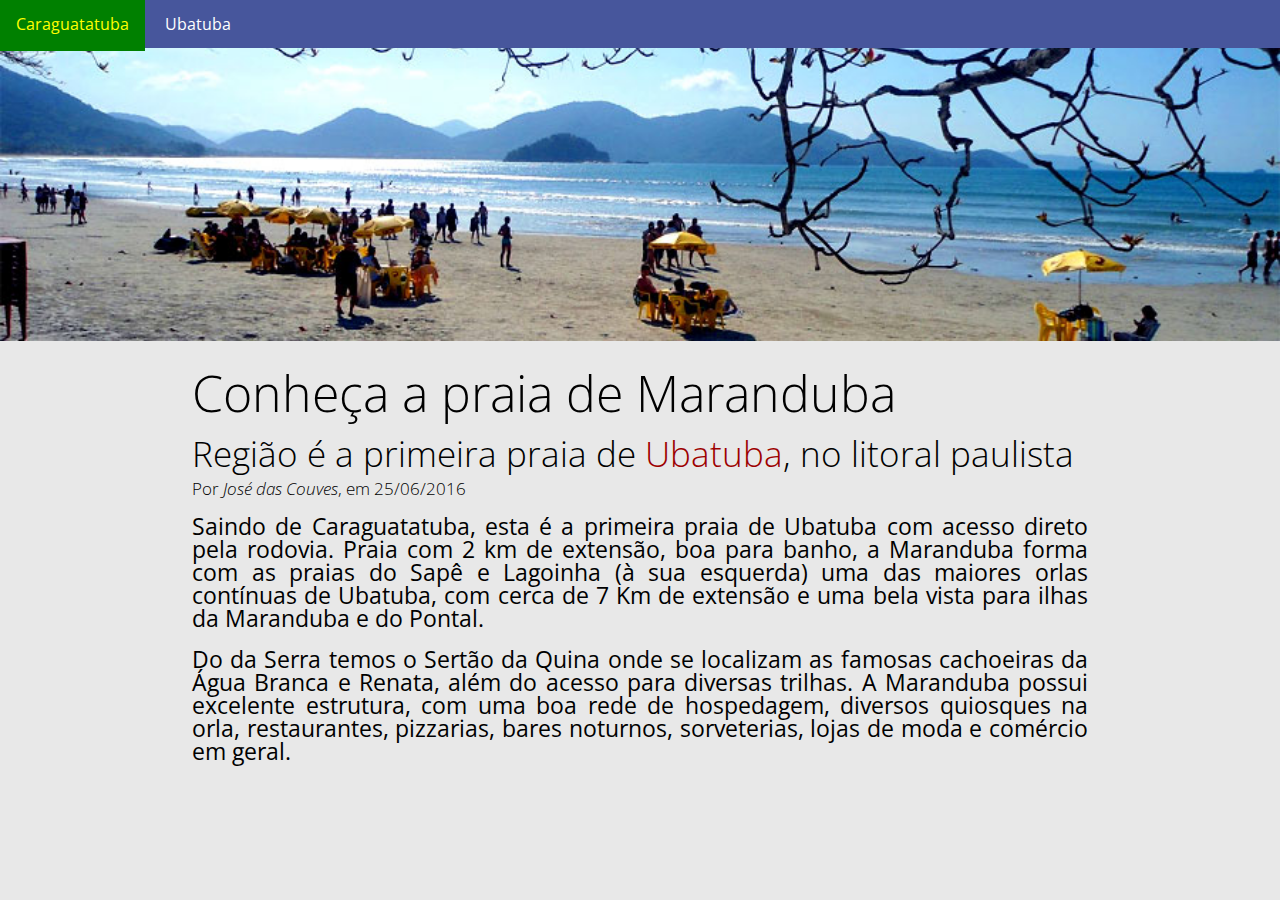
==== index.html @ ee0ec7eb "primeiro commit" ====
<!DOCTYPE html>
  <html>
    <head>
    <meta charset="UTF-8">
      <title> Post de blog </title>
      <link href='https://fonts.googleapis.com/css?family=Open+Sans+Condensed:300,300italic,700' rel='stylesheet' type='text/css'>
      <link rel="stylesheet" type="text/css" href="style.css">
    </head>
    <body>
      <header>
        <nav>
          <a href="caraguatatuba.html">Caraguatatuba</a>
          <a href="index.html">Ubatuba</a>
        </nav>
      </header>
      <section id="primeiro-post" class="post-container">
        <img id="largura-total" src="img.jpg" alt="Foto de praia com várias pessoas">
        <div>
          <h1>Conheça a praia de Maranduba</h1>
          <h2>Região é a primeira praia de <span id='vermelho'<b>Ubatuba</b></span>, no litoral paulista</h2>
          <h3>Por <i>José das Couves</i>, em 25/06/2016</h3>
          <p>Saindo de Caraguatatuba, esta é a primeira praia de Ubatuba com acesso direto pela rodovia. Praia com 2 km de extensão, boa para banho, a Maranduba forma com as praias do Sapê e Lagoinha (à sua esquerda) uma das maiores orlas contínuas de Ubatuba, com cerca de 7 Km de extensão e uma bela vista para ilhas da Maranduba e do Pontal.</p>
          <p>Do da Serra temos o Sertão da Quina onde se localizam as famosas cachoeiras da Água Branca e Renata, além do acesso para diversas trilhas. A Maranduba possui excelente estrutura, com uma boa rede de hospedagem, diversos quiosques na orla, restaurantes, pizzarias, bares noturnos, sorveterias, lojas de moda e comércio em geral.</p>
        </div>
      </section>
  </body>
  </html>
---- style.css ----
/* http://meyerweb.com/eric/tools/css/reset/
   v2.0 | 20110126
   License: none (public domain)
*/

html, body, div, span, applet, object, iframe,
h1, h2, h3, h4, h5, h6, p, blockquote, pre,
a, abbr, acronym, address, big, cite, code,
del, dfn, em, img, ins, kbd, q, s, samp,
small, strike, strong, sub, sup, tt, var,
b, u, i, center,
dl, dt, dd, ol, ul, li,
fieldset, form, label, legend,
table, caption, tbody, tfoot, thead, tr, th, td,
article, aside, canvas, details, embed,
figure, figcaption, footer, header, hgroup,
menu, nav, output, ruby, section, summary,
time, mark, audio, video {
	margin: 0;
	padding: 0;
	border: 0;
	font-size: 100%;
	font: inherit;
	vertical-align: baseline;
}
/* HTML5 display-role reset for older browsers */
article, aside, details, figcaption, figure,
footer, header, hgroup, menu, nav, section {
	display: block;
}
body {
	line-height: 1;
}
ol, ul {
	list-style: none;
}
blockquote, q {
	quotes: none;
}
blockquote:before, blockquote:after,
q:before, q:after {
	content: '';
	content: none;
}
table {
	border-collapse: collapse;
	border-spacing: 0;
}




body {
  font-family: 'Open Sans Condensed', sans-serif;
  background-color: #e8e8e8;
  margin: 0;
}

header {
	position: fixed;
	top: 0;
	left: 0;
	right: 0;
	background-color: #47569C;
	padding: 1em 0;
	height: 1em;
	font-size: 1em;
}

nav {
	position: absolute;
	top: auto;
	left: 0;
}

a {
	color: white;
	text-decoration: none;
	padding: 1em;
}

a:hover {
	color: yellow;
	background-color: green;
}

img {
width: 100%;
margin: 0 auto;
display: block;
}

section {
  color: #000000
}

.post-container {
  width: 100%;
  margin: 0 auto;
}

div {
  width: 70%;
  margin: 0 auto;
}

h1 {
  font-family: 'Open Sans Condensed', sans-serif;
  font-weight: lighter;
  font-size: 50px;
  text-decoration: none;
  padding-bottom: 2%;
  padding-top: 3%
}

h2 {
  font-family: 'Open Sans Condensed', sans-serif;
  font-weight: lighter;
  font-size: 35px;
  padding-bottom: 1%
}

h3 {
  font-family: 'Open Sans Condensed', sans-serif;
  font-weight: lighter;
  font-size: 17px;
  padding-bottom: 2%
}

p {
  font-family: 'Open Sans Condensed', sans-serif;
  font-size: 23px;
  padding-bottom: 2%;
  text-align: justify;
}

span {
  color: 	 #9d0000;
}

b {
  font-weight: 600;
}

i {
  font-style: italic;
}
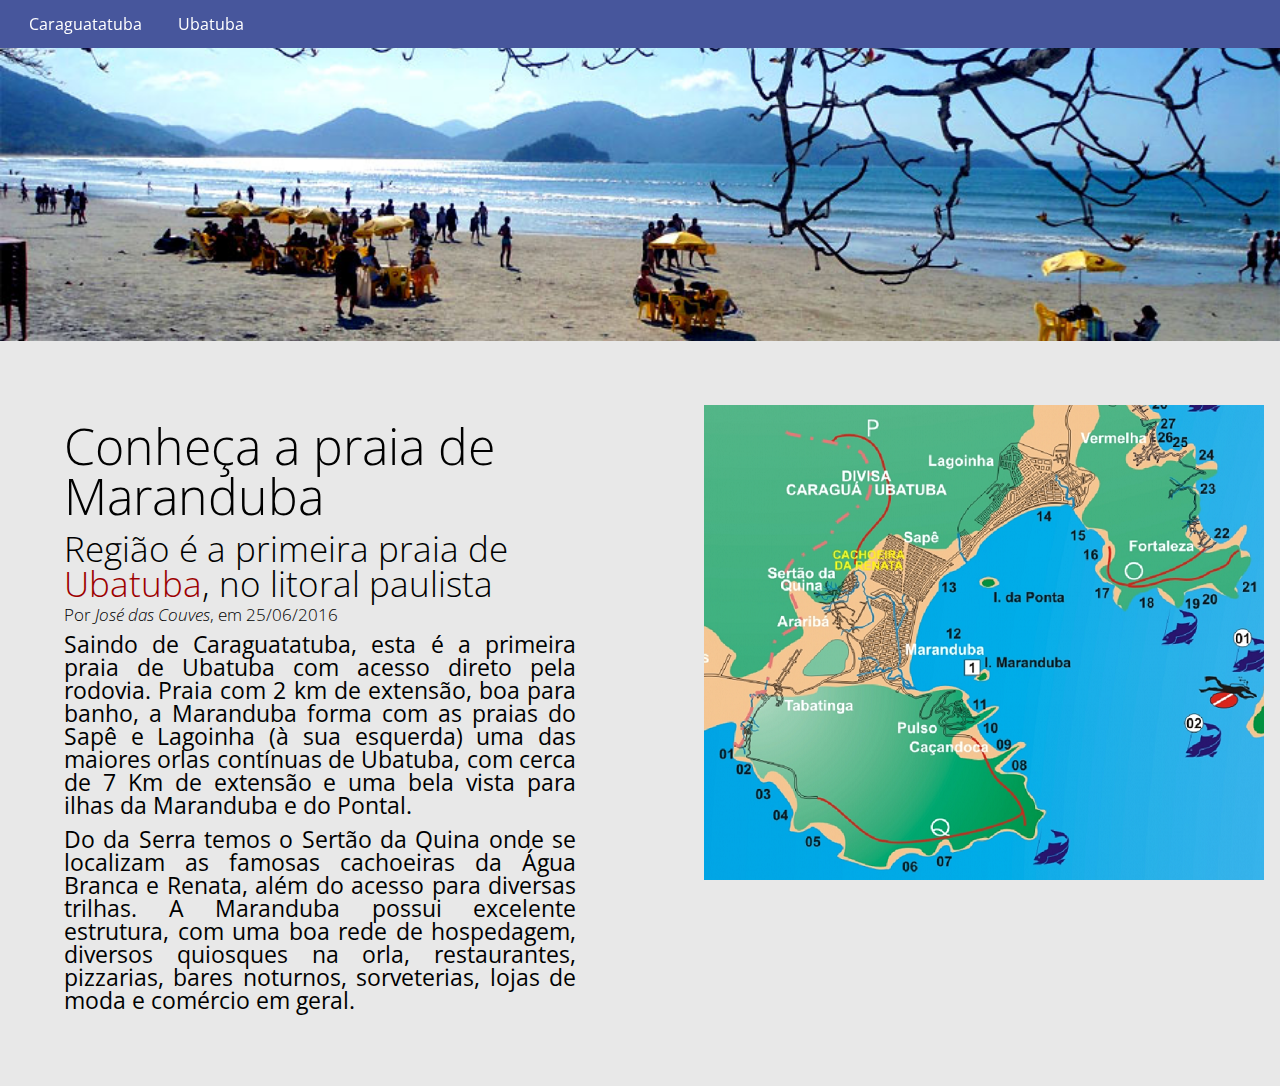
==== commit 0cb3528a: "segundo commit alterado" ====
--- a/index.html
+++ b/index.html
@@ -9,19 +9,36 @@
     <body>
       <header>
         <nav>
-          <a href="caraguatatuba.html">Caraguatatuba</a>
-          <a href="index.html">Ubatuba</a>
+          <ul class="main">
+            <li>
+              <a href="caraguatatuba.html" class="a-colorido">Caraguatatuba</a>
+            </li>
+            <li>
+              <a href="index.html" class="a-colorido">Ubatuba</a>
+              <ul class="submenu">
+                <li>
+                  <a href="praia.html" class="a-menor">Praia</a>
+                </li>
+                <li>
+                  <a href="passeios.html" class="a-menor">Passeios</a></li>
+                </li>
+              </ul>
+            </li>
+          </ul>
         </nav>
       </header>
-      <section id="primeiro-post" class="post-container">
-        <img id="largura-total" src="img.jpg" alt="Foto de praia com várias pessoas">
-        <div>
+      <article>
+        <img class="largura-total" src="img.jpg" alt="Foto de praia com várias pessoas">
+        <section class="content">
           <h1>Conheça a praia de Maranduba</h1>
           <h2>Região é a primeira praia de <span id='vermelho'<b>Ubatuba</b></span>, no litoral paulista</h2>
           <h3>Por <i>José das Couves</i>, em 25/06/2016</h3>
           <p>Saindo de Caraguatatuba, esta é a primeira praia de Ubatuba com acesso direto pela rodovia. Praia com 2 km de extensão, boa para banho, a Maranduba forma com as praias do Sapê e Lagoinha (à sua esquerda) uma das maiores orlas contínuas de Ubatuba, com cerca de 7 Km de extensão e uma bela vista para ilhas da Maranduba e do Pontal.</p>
           <p>Do da Serra temos o Sertão da Quina onde se localizam as famosas cachoeiras da Água Branca e Renata, além do acesso para diversas trilhas. A Maranduba possui excelente estrutura, com uma boa rede de hospedagem, diversos quiosques na orla, restaurantes, pizzarias, bares noturnos, sorveterias, lojas de moda e comércio em geral.</p>
-        </div>
-      </section>
+        </section>
+        <section class="fotos">
+          <img src="mapa.png" alt="Mapa das praias da região de Ubatuba" class:"mapa">
+        </section>
+      </article>
   </body>
   </html>
--- a/style.css
+++ b/style.css
@@ -65,12 +65,12 @@
 	padding: 1em 0;
 	height: 1em;
 	font-size: 1em;
+	z-index: 2;
 }
 
 nav {
 	position: absolute;
-	top: auto;
-	left: 0;
+	left: 1%;
 }
 
 a {
@@ -79,29 +79,52 @@
 	padding: 1em;
 }
 
-a:hover {
-	color: yellow;
-	background-color: green;
-}
-
-img {
-width: 100%;
-margin: 0 auto;
+.a-menor {
 display: block;
 }
 
-section {
-  color: #000000
+a:hover {
+	color: yellow;
 }
 
-.post-container {
-  width: 100%;
-  margin: 0 auto;
+.a-colorido:hover {
+	background-color: #47569C;
 }
 
-div {
-  width: 70%;
+img.largura-total {
+	width: 100%;
+	margin: 0;
+	display: block;
+}
+
+article {
+  color: #000000;
+	width: 100%;
   margin: 0 auto;
+	position: relative;
+	top: 0;
+	left: 0;
+}
+
+section {
+	width: 50%;
+	box-sizing: border-box;
+	padding: 5%;
+	position: absolute;
+}
+
+section.content {
+position: absolute;
+left: 0;
+top: 100%;
+margin: 0 auto;
+}
+
+section.fotos {
+	position: absolute;
+	left: 50%;
+	top: 100%;
+	width: 30%;
 }
 
 h1 {
@@ -145,3 +168,27 @@
 i {
   font-style: italic;
 }
+
+.submenu {
+	position: absolute;
+	top: 2em;
+	left: 0;
+	right: auto;
+	display: none;
+	background-color: #47569C;
+	padding: 1em;
+	font-size: 1em;
+}
+
+.main li:hover ul {
+	display: block;
+}
+
+.main li {
+	display: inline;
+	position: relative;
+}
+
+.submenu li {
+	display: block;
+}
